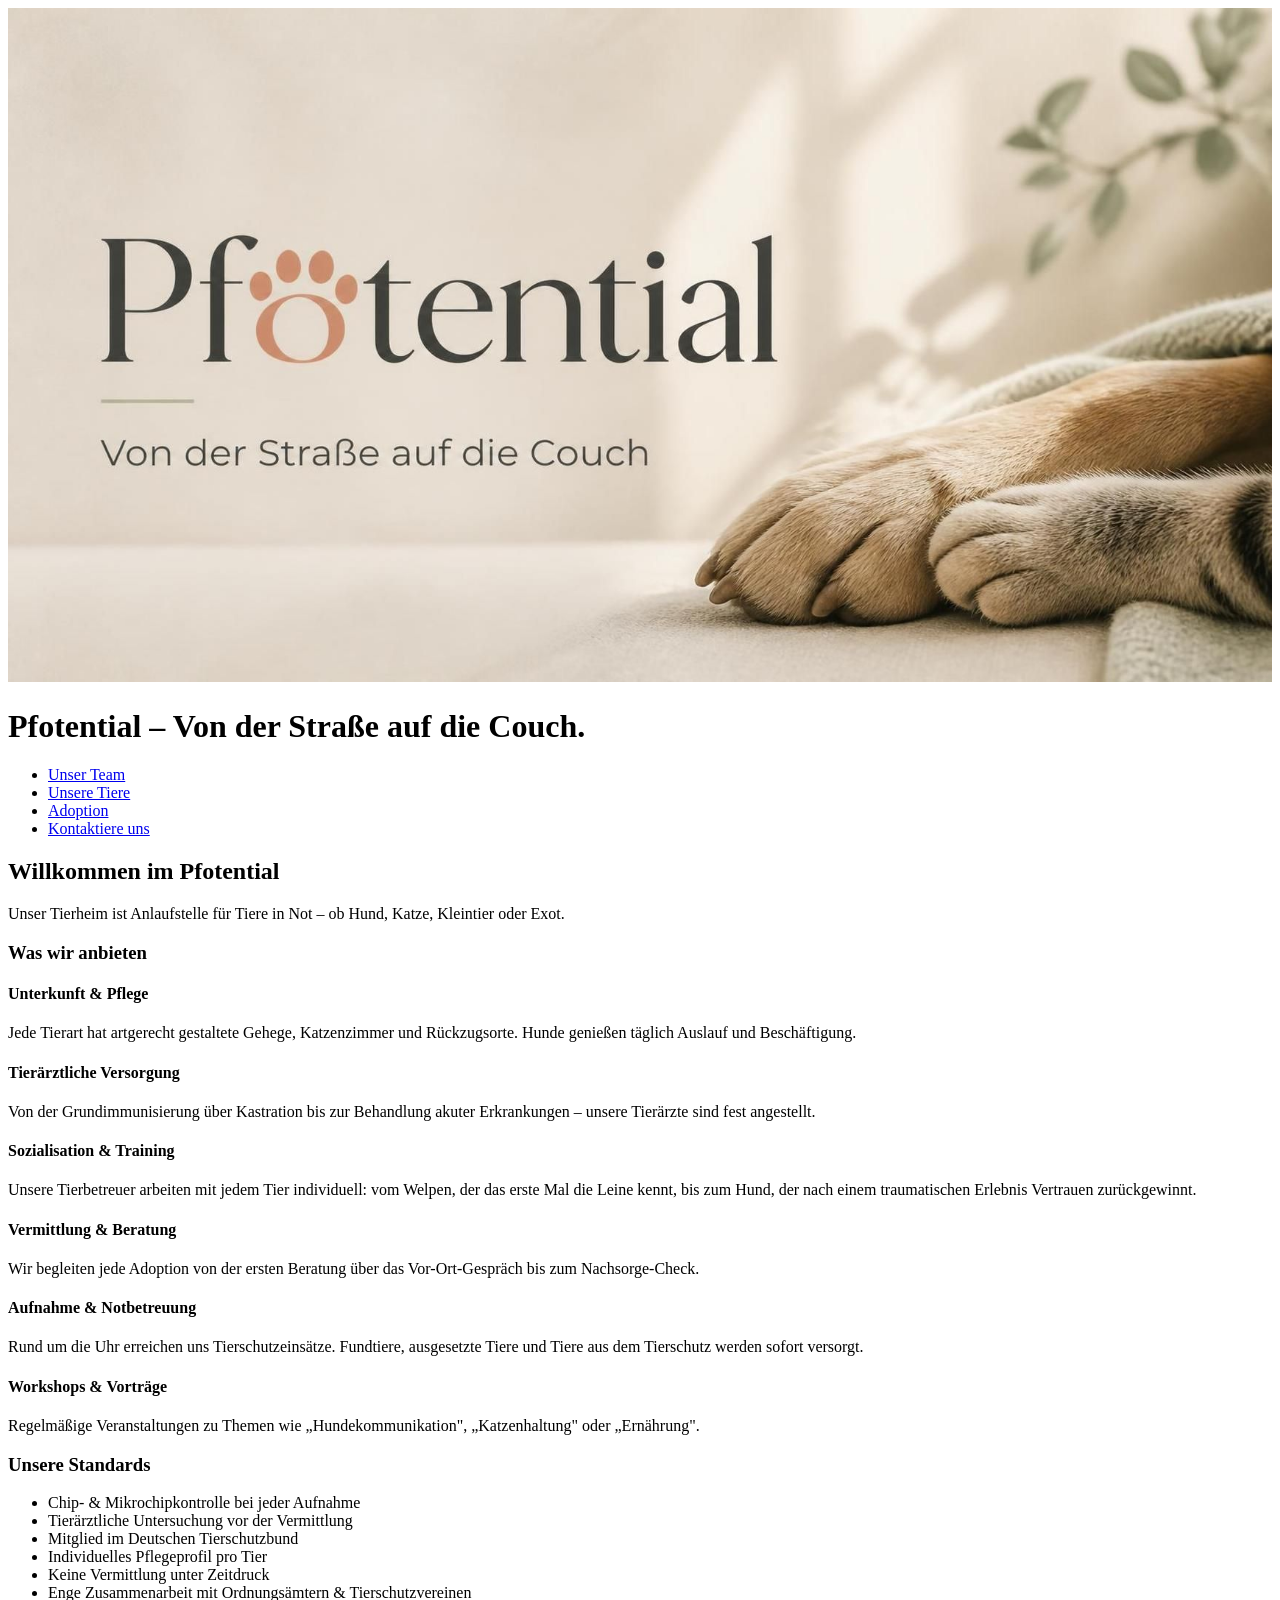
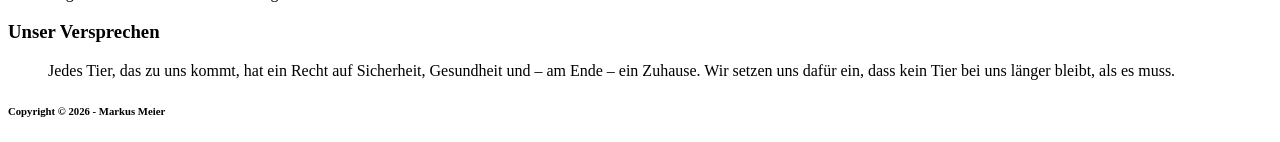
==== index.html @ 48649f5d "homepage.html -> index.html umbenannt" ====
<!DOCTYPE html>
<html lang="en">
<head>
    <meta charset="UTF-8">
    <meta name="viewport" content="width=device-width, initial-scale=1">
    <title>Tierheim</title>
</head>
<body>
    <header>
        <img src="pfotential.jpeg" alt="Von der Strasse auf die Couch" width="100%">
        <h1>Pfotential – Von der Straße auf die Couch.</h1>
    </header>
    <nav>
        <ul>
            <li><a href="unser-team.html">Unser Team</a></li>
            <li><a href="unsere-tiere.html">Unsere Tiere</a></li>
            <li><a href="adoption.html">Adoption</a></li>
            <li><a href="kontaktiere-uns.html">Kontaktiere uns</a></li>
        </ul>
    </nav>

    <main>
        <article>

            <!-- Sektion 1: Willkommen -->
            <h2>Willkommen im Pfotential</h2>
            <p>
                Unser Tierheim ist Anlaufstelle für Tiere in Not –
                ob Hund, Katze, Kleintier oder Exot.
            </p>

            <!-- Sektion 2: Angebote -->
            <h3>Was wir anbieten</h3>

            <h4>Unterkunft &amp; Pflege</h4>
            <p>
                Jede Tierart hat artgerecht gestaltete Gehege,
                Katzenzimmer und Rückzugsorte.
                Hunde genießen täglich Auslauf und Beschäftigung.
            </p>

            <h4>Tierärztliche Versorgung</h4>
            <p>
                Von der Grundimmunisierung über Kastration
                bis zur Behandlung akuter Erkrankungen –
                unsere Tierärzte sind fest angestellt.
            </p>

            <h4>Sozialisation &amp; Training</h4>
            <p>
                Unsere Tierbetreuer arbeiten mit jedem Tier individuell:
                vom Welpen, der das erste Mal die Leine kennt,
                bis zum Hund, der nach einem traumatischen Erlebnis
                Vertrauen zurückgewinnt.
            </p>

            <h4>Vermittlung &amp; Beratung</h4>
            <p>
                Wir begleiten jede Adoption von der ersten Beratung
                über das Vor-Ort-Gespräch bis zum Nachsorge-Check.
            </p>

            <h4>Aufnahme &amp; Notbetreuung</h4>
            <p>
                Rund um die Uhr erreichen uns Tierschutzeinsätze.
                Fundtiere, ausgesetzte Tiere und Tiere aus dem Tierschutz
                werden sofort versorgt.
            </p>

            <h4>Workshops &amp; Vorträge</h4>
            <p>
                Regelmäßige Veranstaltungen zu Themen wie
                „Hundekommunikation", „Katzenhaltung" oder „Ernährung".
            </p>

            <!-- Sektion 3: Standards -->
            <h3>Unsere Standards</h3>
            <ul>
                <li>Chip- &amp; Mikrochipkontrolle bei jeder Aufnahme</li>
                <li>Tierärztliche Untersuchung vor der Vermittlung</li>
                <li>Mitglied im Deutschen Tierschutzbund</li>
                <li>Individuelles Pflegeprofil pro Tier</li>
                <li>Keine Vermittlung unter Zeitdruck</li>
                <li>Enge Zusammenarbeit mit Ordnungsämtern &amp; Tierschutzvereinen</li>
            </ul>

            <!-- Sektion 4: Versprechen -->
            <h3>Unser Versprechen</h3>
            <blockquote>
                Jedes Tier, das zu uns kommt, hat ein Recht auf Sicherheit,
                Gesundheit und – am Ende – ein Zuhause.
                Wir setzen uns dafür ein, dass kein Tier bei uns
                länger bleibt, als es muss.
            </blockquote>

        </article>
    </main>
    <footer>
        <h6>
            Copyright © 2026 - Markus Meier
        </h6>
    </footer>

</body>
</html>
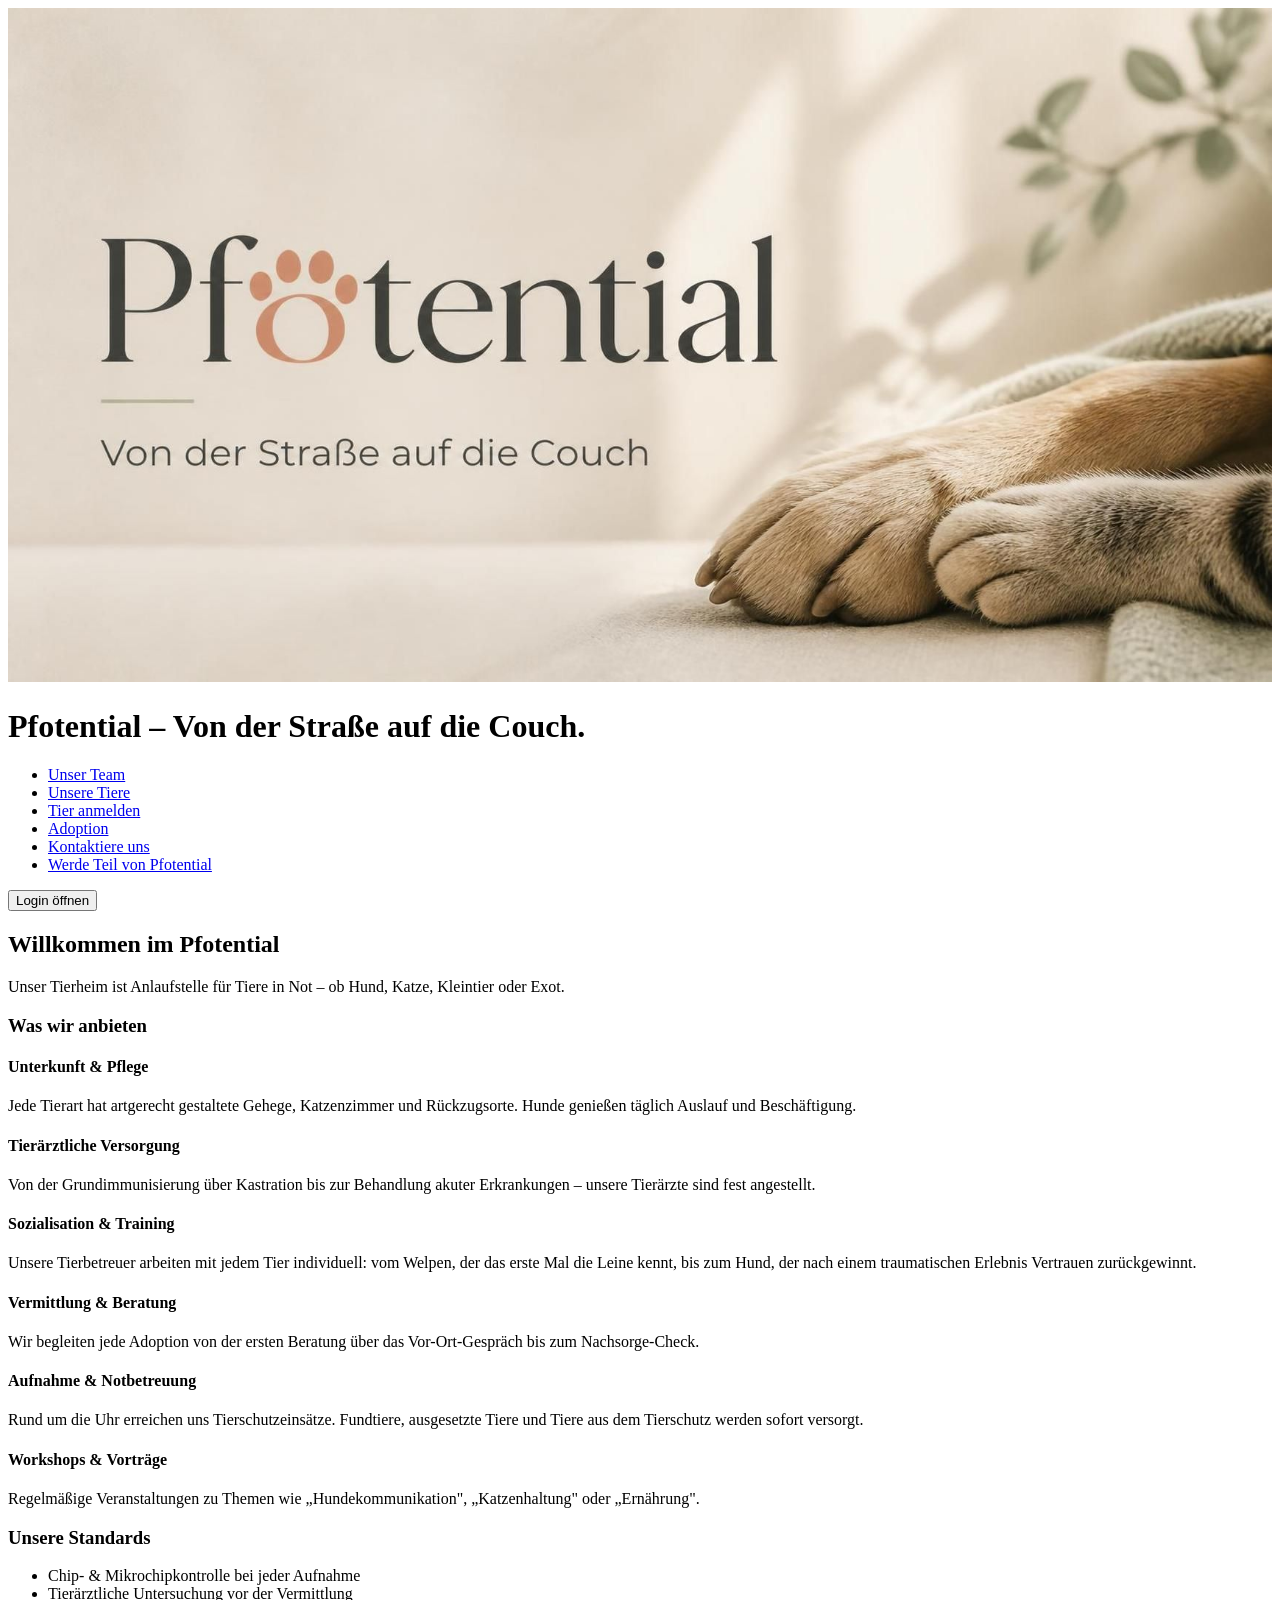
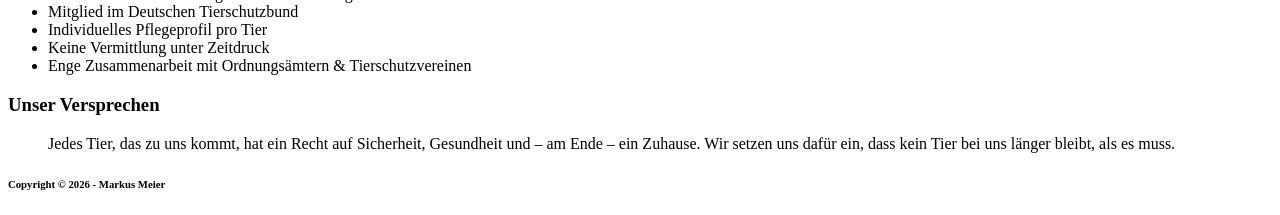
==== commit b7d232bd: "Neue Seiten: Register, Tier_melden. Login-Popup index.html" ====
--- a/index.html
+++ b/index.html
@@ -3,7 +3,31 @@
 <head>
     <meta charset="UTF-8">
     <meta name="viewport" content="width=device-width, initial-scale=1">
+    <link rel="icon" href="favicon.ico">
+    <style>
+        .popup {
+            display: none;
+            position: fixed;
+            top: 50%;
+            left: 50%;
+            transform: translate(-50%, -50%);
+            background-color: white;
+            padding: 20px;
+            border: 1px solid #ccc;
+            box-shadow: 0 0 10px rgba(0, 0, 0, 0.1);
+            z-index: 1000;
+        }
+
+        .popup-content {
+            text-align: center;
+        }
+
+        .popup button {
+            margin-top: 10px;
+        }
+    </style>
     <title>Tierheim</title>
+
 </head>
 <body>
     <header>
@@ -14,12 +38,32 @@
         <ul>
             <li><a href="unser-team.html">Unser Team</a></li>
             <li><a href="unsere-tiere.html">Unsere Tiere</a></li>
+            <li><a href="tier_melden.html">Tier anmelden</a></li>
             <li><a href="adoption.html">Adoption</a></li>
             <li><a href="kontaktiere-uns.html">Kontaktiere uns</a></li>
+            <li><a href="registrierung.html">Werde Teil von Pfotential</a></li>
         </ul>
     </nav>
 
     <main>
+        <button onclick="document.getElementById('loginPopup').style.display='block'">Login öffnen</button>
+
+        <div id="loginPopup" class="popup">
+            <div class="popup-content">
+                <h2>Login</h2>
+                <form>
+                    <label for="username">Benutzername:</label>
+                    <input type="text" id="username" name="username" required><br><br>
+
+                    <label for="password">Passwort:</label>
+                    <input type="password" id="password" name="password" required><br><br>
+
+                    <button type="submit">Anmelden</button>
+                    <button type="button" onclick="document.getElementById('loginPopup').style.display='none'">Abbrechen</button>
+                </form>
+            </div>
+        </div>
+
         <article>
 
             <!-- Sektion 1: Willkommen -->
@@ -94,6 +138,8 @@
             </blockquote>
 
         </article>
+
+
     </main>
     <footer>
         <h6>
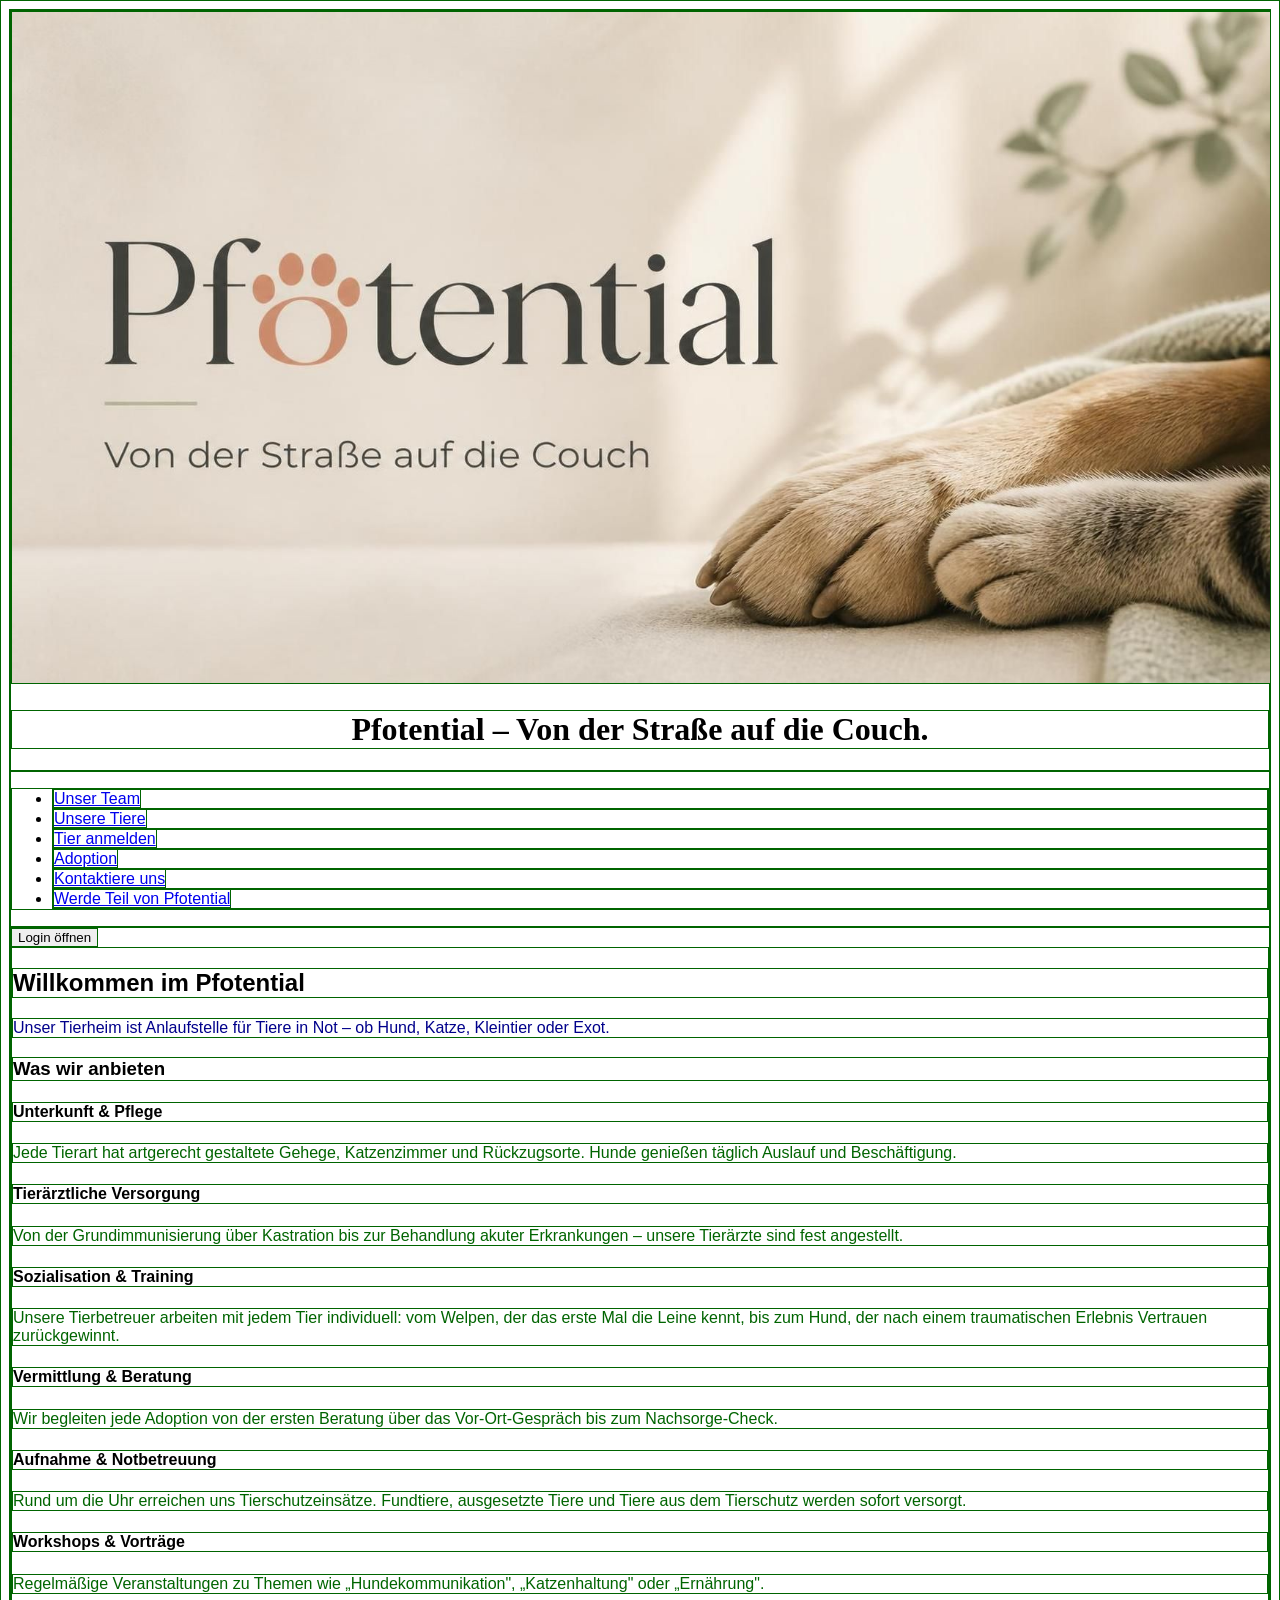
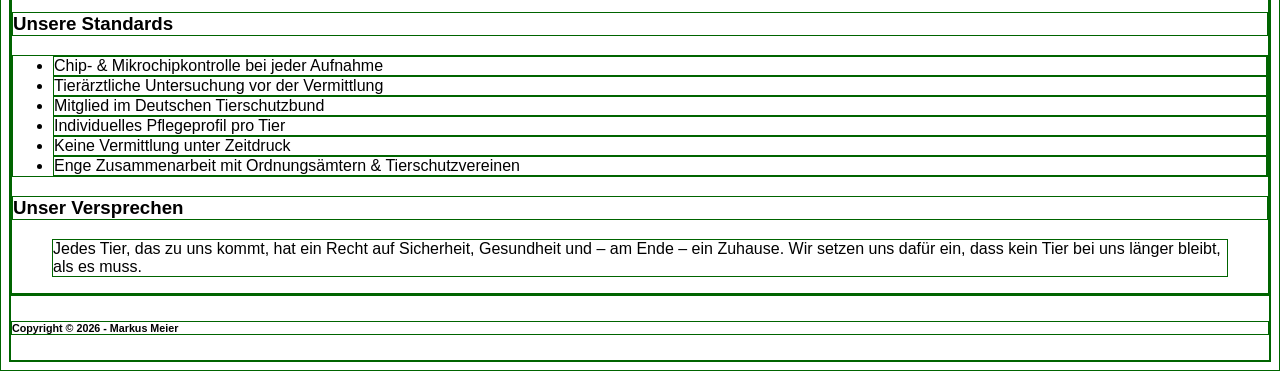
==== commit 5f4e25d3: "Lets do some CSS" ====
--- a/index.html
+++ b/index.html
@@ -4,22 +4,38 @@
     <meta charset="UTF-8">
     <meta name="viewport" content="width=device-width, initial-scale=1">
     <link rel="icon" href="favicon.ico">
+    <link rel="stylesheet" href="style.css">
     <style>
+        .popup::before {
+            content: '';
+            position: absolute;
+            inset: 0;
+            background: rgba(0, 0, 0, 0.3);
+            border-radius: inherit;
+        }
+
         .popup {
             display: none;
             position: fixed;
             top: 50%;
             left: 50%;
-            transform: translate(-50%, -50%);
-            background-color: white;
+            transform: translate(-90%, -90%);
             padding: 20px;
             border: 1px solid #ccc;
             box-shadow: 0 0 10px rgba(0, 0, 0, 0.1);
             z-index: 1000;
+            background: url('login.jpeg') no-repeat center center / cover;
+            min-width: 300px;
+            min-height: 250px;
         }
 
         .popup-content {
             text-align: center;
+            background: rgba(255, 255, 255, 0.7);  /* halbtransparente Box */
+            backdrop-filter: blur(8px);              /* Blur-Effekt */
+            -webkit-backdrop-filter: blur(8px);      /* Safari */
+            padding: 20px;
+            border-radius: 8px;
         }
 
         .popup button {
--- a/style.css
+++ b/style.css
@@ -0,0 +1,45 @@
+* {
+    border: darkgreen solid 1px;
+}
+
+/* 1. Am häufigsten: am body setzen – wird von allen Kind-Elementen geerbt */
+/* Für das gesamte Dokument */
+body {
+    font-family: "Segoe UI", Arial, sans-serif;
+}
+
+/* für konkrete Elemente*/
+h1 {
+    text-align: center;
+    font-family: "Bauhaus 93", cursive;
+
+}
+
+/*über die ID*/
+#alter {
+    color: red;
+}
+
+/* über Klasse ansprechen*/
+.subtitle {
+    color: blue;
+}
+/* Nachbarn ansprechen*/
+
+h2 + p {
+    color: darkblue;
+}
+
+h4 + p {
+    color: darkgreen;
+}
+
+/* Mehrere Selektoren kombinieren*/
+#alter, label {
+    color: black;
+}
+
+#alter.subtitle {
+    color: blue;
+    font-weight: bold;
+}
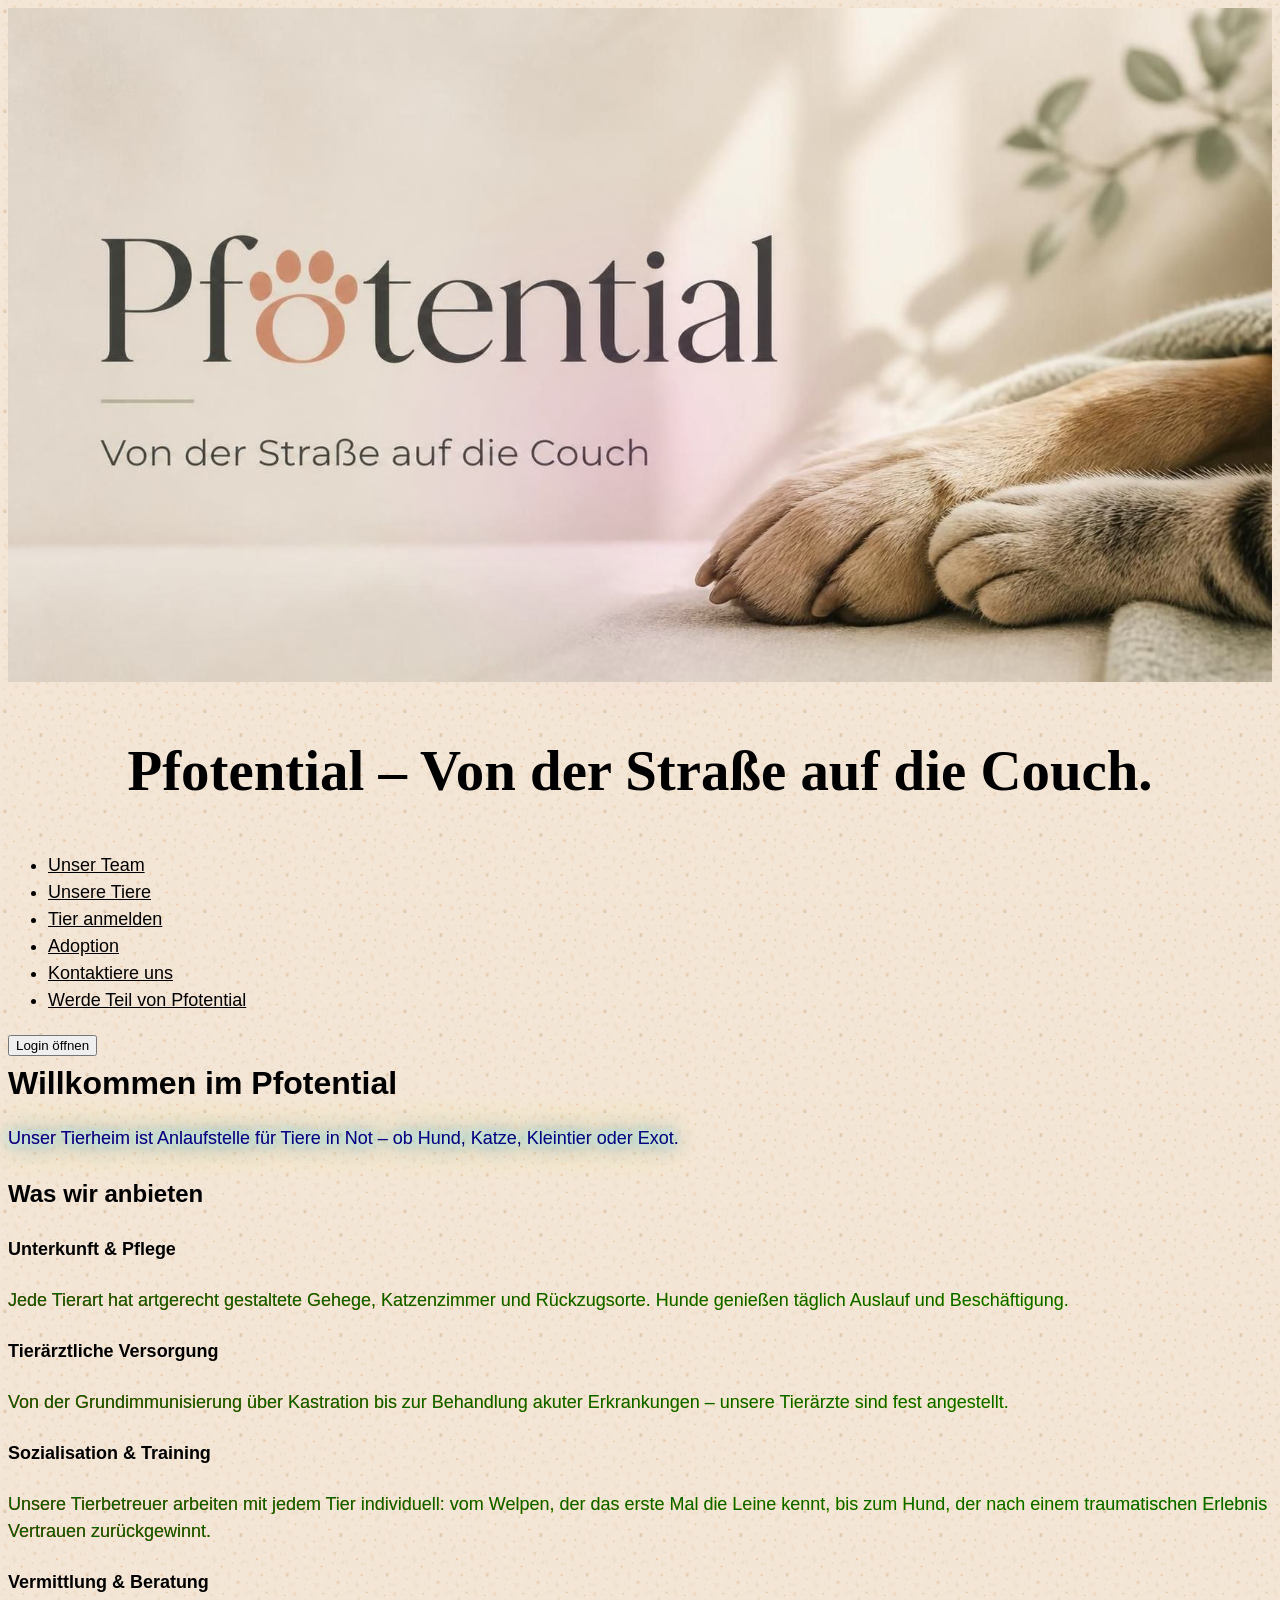
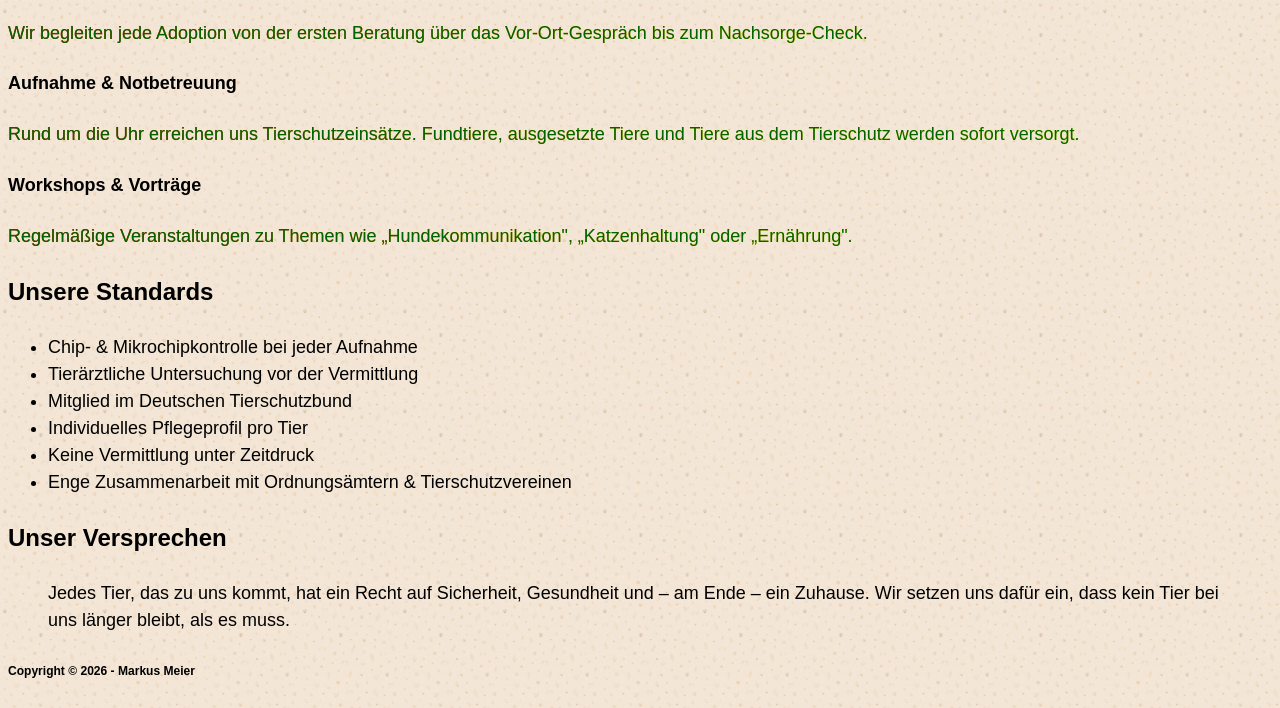
==== commit 6f4703f4: "Particles, Spotlight implementiert" ====
--- a/index.html
+++ b/index.html
@@ -5,6 +5,7 @@
     <meta name="viewport" content="width=device-width, initial-scale=1">
     <link rel="icon" href="favicon.ico">
     <link rel="stylesheet" href="style.css">
+    <script src="main.js" defer></script>
     <style>
         .popup::before {
             content: '';
@@ -46,6 +47,7 @@
 
 </head>
 <body>
+    <div class="spotlight" aria-hidden="true"></div>
     <header>
         <img src="pfotential.jpeg" alt="Von der Strasse auf die Couch" width="100%">
         <h1>Pfotential – Von der Straße auf die Couch.</h1>
--- a/style.css
+++ b/style.css
@@ -1,18 +1,72 @@
 * {
-    border: darkgreen solid 1px;
+    font-family: "Segoe UI", Arial, sans-serif;
+    color: black;
+}
+
+:root {
+    --fs-base: clamp(1rem,   0.208vw + 0.958rem, 1.125rem); /* 16→18px */
+    --fs-lg:   clamp(1.25rem, 0.417vw + 1.167rem, 1.5rem);  /* 20→24px */
+    --fs-xl:   clamp(1.5rem, 0.729vw + 1.417rem, 2rem);     /* 24→32px */
+    --fs-2xl:  clamp(2rem,   1.856vw + 2.071rem, 3.552rem); /* 32→57px */
+    --mx: 50%;
+    --my: 50%;
+}
+
+body { font-size: var(--fs-base); }
+h1   { font-size: var(--fs-2xl); }
+h2   { font-size: var(--fs-xl); }
+h3   { font-size: var(--fs-lg); }
+
+
+/*Zebra Striping*/
+tr:nth-child(even) { /*Zeilen */
+    background-color: rgba(0, 0, 0, 0.04);
+}
+td:nth-child(even) { /*Spalten*/
+    background-color: rgba(255,255,255, 0.2);
 }
 
 /* 1. Am häufigsten: am body setzen – wird von allen Kind-Elementen geerbt */
 /* Für das gesamte Dokument */
 body {
-    font-family: "Segoe UI", Arial, sans-serif;
+    font-family: "Arial", Helvetica, sans-serif;
+    line-height: 1.5;
+    background-image: url('hintergrund.jpeg');
+    background-size: 100px 100px; /* Kachelgröße steuern */
 }
 
 /* für konkrete Elemente*/
 h1 {
     text-align: center;
-    font-family: "Bauhaus 93", cursive;
-
+    font-family: "ui-sans-serif", cursive;
+
+}
+
+h2 {
+    margin-top: 1px;
+    margin-bottom: 5px;
+    color: #000;
+}
+
+td {text-align: center}
+
+table{
+    border-collapse: collapse;
+    padding: 5px 5px;
+    margin: 5px 5px 5px 5px;
+}
+
+p {
+    background: linear-gradient(90deg, red, orange, yellow, green, blue, violet);
+    background-size: 200%;
+    -webkit-background-clip: text;
+    background-clip: text;
+    color: transparent;
+    animation: slide 3s linear infinite;
+    /* font-size: clamp(1rem, 2.5vw + 1rem, 2rem);*/
+}
+@keyframes slide {
+    to { background-position: 200%; }
 }
 
 /*über die ID*/
@@ -24,10 +78,170 @@
 .subtitle {
     color: blue;
 }
+
+.tiere {
+    border: 2px solid black;
+    padding: 5px; /* Abstand nach aussen (Inhalt zum Rahmen)*/
+    margin: 10px 10px; /* Abstand zum nächsten Element und zum Seitenrand (Rahmenabstand weiter nach aussen)*/
+}
+
+
+.wichtig {
+    border: 2px solid orangered;
+    padding: 5px;
+    margin: 10px 10px;
+    background-color: burlywood;
+    color: black;
+    font-size: 1.2rem;
+    /*animation: blinker 1s step-start infinite;*/ /*hartes blinken*/
+    animation: pulse 2s ease-in-out infinite;
+    text-shadow:
+            0 0 7px #fff,
+            0 0 10px #ff4444,
+            0 0 21px #ff8822,
+            0 0 42px #ff4444;
+    animation: flicker 3s linear infinite;
+}
+@keyframes blinker {
+    50% { opacity: 0; }
+}
+
+@keyframes pulse {
+    0%, 100% { opacity: 1; }
+    50% { opacity: 0.3; }
+}
+@keyframes flicker {
+    0%, 19%, 22%, 62%, 64%, 70%, 100% {
+        opacity: 0.99;
+        text-shadow: 0 0 10px #ff7e00, 0 0 20px #ff4444;
+    }
+    20%, 21%, 63%, 65%, 69.9% {
+        opacity: 0.4;
+        text-shadow: none;
+    }
+}
+
+.name {
+    font: bold 14px/1.5 "ui-sans-serif", cursive;
+}
+
+.particles {
+    position: fixed;
+    inset: 0;
+    pointer-events: none;
+    z-index: 1; /* VOR dem Content */
+    overflow: hidden;
+}
+
+/* 3 Schichten = Parallax */
+.particles::before,
+.particles::after {
+    content: "";
+    position: absolute;
+    width: 2px;
+    height: 2px;
+    border-radius: 50%;
+    background: transparent;
+}
+
+/* Schicht 1 – klein, langsam, hell (weit weg) */
+.particles::before {
+    box-shadow:
+            100px 200px rgba(0,255,255,.3),
+            300px 500px rgba(255,255,255,.3),
+            500px 100px rgba(0,0,255,.3),
+            700px 700px rgba(255,0,255,.3),
+            900px 300px rgba(255,255,0,.3),
+            1100px 800px rgba(255,255,255,.3),
+            200px 900px rgba(255,255,255,.3),
+            600px 400px rgba(255,0,255,.3),
+            1000px 150px rgba(0,255,255,.3),
+            400px 600px rgba(255,255,255,.3);
+    animation: drift-wavy-1 80s linear infinite;
+}
+
+/* Schicht 2 – mittel, mittleres Tempo */
+.particles::after {
+    width: 4px;
+    height: 4px;
+    box-shadow:
+            150px 350px rgba(255,0,255,.6),
+            550px 150px rgba(255,255,255,.6),
+            850px 550px rgba(255,255,0,.6),
+            350px 750px rgba(255,255,255,.6),
+            950px 250px rgba(0,255,255,.6),
+            650px 850px rgba(255,255,255,.6),
+            250px 50px rgba(255,255,255,.6),
+            750px 450px rgba(255,255,0,.6);
+    animation: drift-wavy-2 50s linear infinite;
+}
+
+/* Schicht 3 – groß, schnell, hell (nah) */
+/* Braucht ein eigenes Element, da ::before/::after nur 2 pro Element */
+.particles > .layer-3 {
+    position: absolute;
+    width: 6px;
+    height: 6px;
+    border-radius: 50%;
+    background: transparent;
+    box-shadow:
+            200px 100px rgba(255,0,255,.9),
+            600px 600px rgba(255,255,255,.9),
+            1000px 300px rgba(255,255,0,.9),
+            400px 800px rgba(255,255,255,.9),
+            800px 50px rgba(0,255,255,.9);
+    animation: drift-wavy-3 30s linear infinite;
+}
+
+.spotlight {
+    position: fixed;
+    inset: 0;
+    pointer-events: none;
+    z-index: 9999;
+    background: radial-gradient(
+            400px circle at var(--mx, 50%) var(--my, 50%),
+            rgba(255, 0, 255, 0.08),
+            transparent 70%
+    );
+}
+
+@keyframes drift-slow { to { transform: translateY(-100vh); } }
+@keyframes drift-mid  { to { transform: translateY(-100vh); } }
+@keyframes drift-fast { to { transform: translateY(-100vh); } }
+
+@keyframes drift-wavy-1 {
+    0%   { transform: translate(0, 100vh); }
+    20%  { transform: translate(30px, 80vh); }
+    40%  { transform: translate(-20px, 60vh); }
+    60%  { transform: translate(35px, 40vh); }
+    80%  { transform: translate(-25px, 20vh); }
+    100% { transform: translate(0, -10vh); }
+}
+
+@keyframes drift-wavy-2 {
+    0%   { transform: translate(0, 100vh); }
+    25%  { transform: translate(-50px, 75vh); }
+    50%  { transform: translate(40px, 50vh); }
+    75%  { transform: translate(-35px, 25vh); }
+    100% { transform: translate(0, -10vh); }
+}
+
+@keyframes drift-wavy-3 {
+    0%   { transform: translate(0, 100vh); }
+    33%  { transform: translate(70px, 66vh); }
+    66%  { transform: translate(-60px, 33vh); }
+    100% { transform: translate(0, -10vh); }
+}
+
 /* Nachbarn ansprechen*/
 
 h2 + p {
     color: darkblue;
+    text-shadow:
+            0 0 7px #fff,
+            0 0 10px #39ecd1,
+            0 0 21px #4c5fda,
+            0 0 42px #84e819;
 }
 
 h4 + p {
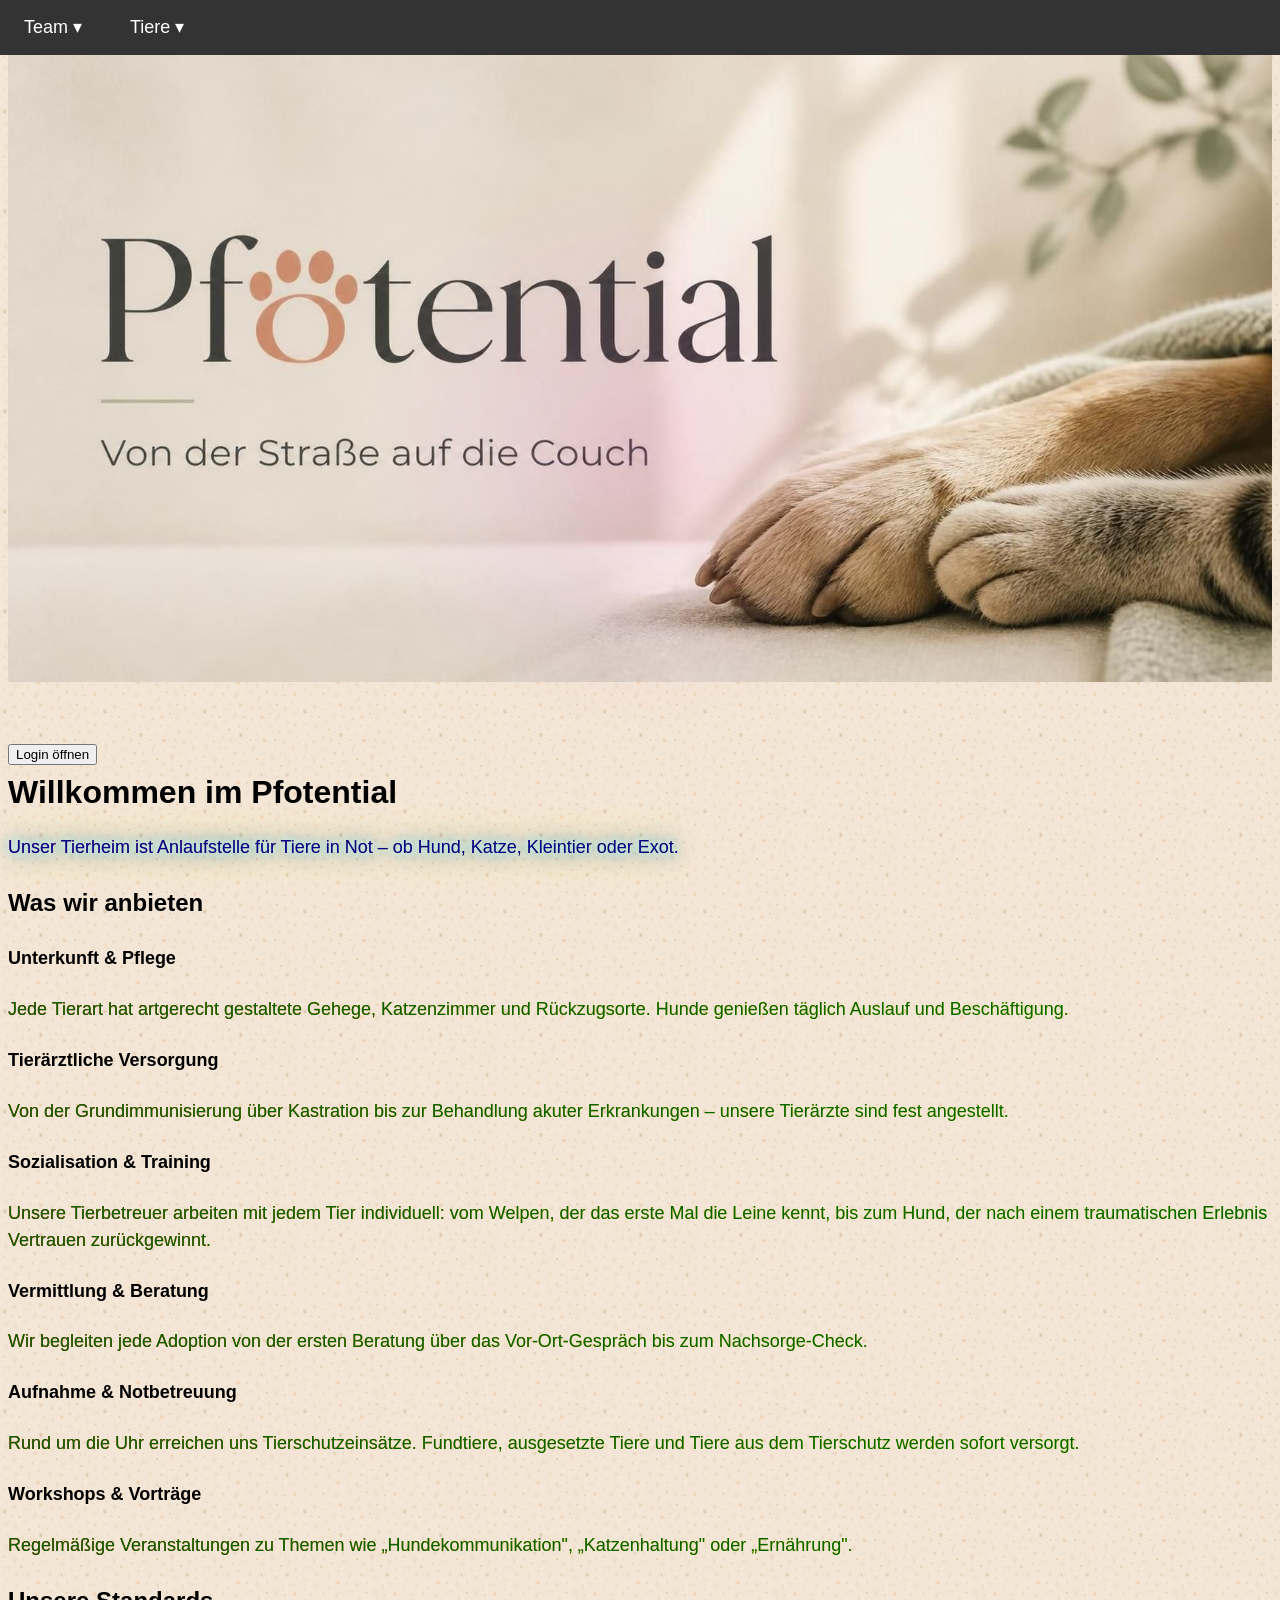
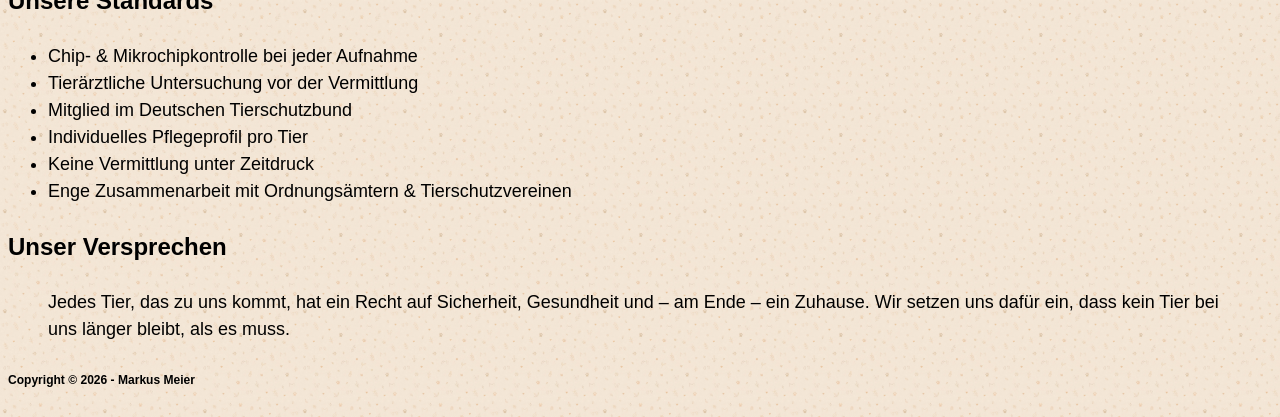
==== commit fe02a177: "Fixierte NavBar top, Seiten angepasst" ====
--- a/index.html
+++ b/index.html
@@ -49,19 +49,28 @@
 <body>
     <div class="spotlight" aria-hidden="true"></div>
     <header>
-        <img src="pfotential.jpeg" alt="Von der Strasse auf die Couch" width="100%">
-        <h1>Pfotential – Von der Straße auf die Couch.</h1>
+        <nav>
+            <ul>
+                <li class="dropdown">
+                    <a href="#">Team ▾</a>
+                    <ul class="dropdown-content">
+                        <li><a href="unser-team.html">Unser Team</a></li>
+                        <li><a href="registrierung.html">Werde Teil des Teams</a></li>
+                        <li><a href="kontaktiere-uns.html">Kontakt</a></li>
+                    </ul>
+                </li>
+                <li class="dropdown">
+                    <a href="#">Tiere ▾</a>
+                    <ul class="dropdown-content">
+                        <li><a href="unsere-tiere.html">Unsere Tiere</a></li>
+                        <li><a href="tier_melden.html">Tier anmelden</a></li>
+                        <li><a href="adoption.html">Adoption</a></li>
+                    </ul>
+                </li>
+            </ul>
+        </nav>
+        <img src="pfotential.jpeg" alt="Von der Straße auf die Couch" width="100%">
     </header>
-    <nav>
-        <ul>
-            <li><a href="unser-team.html">Unser Team</a></li>
-            <li><a href="unsere-tiere.html">Unsere Tiere</a></li>
-            <li><a href="tier_melden.html">Tier anmelden</a></li>
-            <li><a href="adoption.html">Adoption</a></li>
-            <li><a href="kontaktiere-uns.html">Kontaktiere uns</a></li>
-            <li><a href="registrierung.html">Werde Teil von Pfotential</a></li>
-        </ul>
-    </nav>
 
     <main>
         <button onclick="document.getElementById('loginPopup').style.display='block'">Login öffnen</button>
--- a/style.css
+++ b/style.css
@@ -26,6 +26,80 @@
     background-color: rgba(255,255,255, 0.2);
 }
 
+/* --- Navbar fixiert am oberen Rand --- */
+nav {
+    position: fixed;
+    top: 0;
+    left: 0;
+    width: 100%;
+    background-color: #333;
+    z-index: 1000;
+}
+
+/* --- Flexbox: Items nebeneinander --- */
+
+nav ul {
+    list-style: none;
+    margin: 0;
+    padding: 0;
+    display: flex;
+    justify-content: left;
+    align-items: center;
+}
+
+nav ul > li {
+    position: relative;
+}
+
+
+
+
+nav ul > li > a {
+    display: block;
+    color: #fff;
+    text-decoration: sienna;
+    padding: 14px 24px;
+}
+
+nav ul > li > a:hover {
+    background-color: #555;
+}
+
+
+/* --- Dropdown (versteckt) --- */
+.dropdown-content {
+    display: none;
+    position: absolute;
+    top: 100%;
+    left: 0;
+    background-color: #f9f9f9;
+    min-width: 180px;
+    list-style: none;
+    margin: 0;
+    padding: 0;
+    box-shadow: 0 4px 8px rgba(0,0,0,.2);
+}
+
+.dropdown-content li a {
+    display: block;
+    padding: 12px 16px;
+    color: #333;
+    text-decoration: none;
+}
+
+.dropdown-content li a:hover {
+    background-color: #ddd;
+}
+
+/* --- Dropdown beim Hover einblenden --- */
+.dropdown:hover .dropdown-content {
+    display: block;
+}
+
+header {
+    padding-bottom: 50px;
+}
+
 /* 1. Am häufigsten: am body setzen – wird von allen Kind-Elementen geerbt */
 /* Für das gesamte Dokument */
 body {
@@ -54,6 +128,10 @@
     border-collapse: collapse;
     padding: 5px 5px;
     margin: 5px 5px 5px 5px;
+}
+
+thead{
+    border-bottom: #4c5fda 1px solid;
 }
 
 p {
@@ -68,6 +146,8 @@
 @keyframes slide {
     to { background-position: 200%; }
 }
+
+
 
 /*über die ID*/
 #alter {
